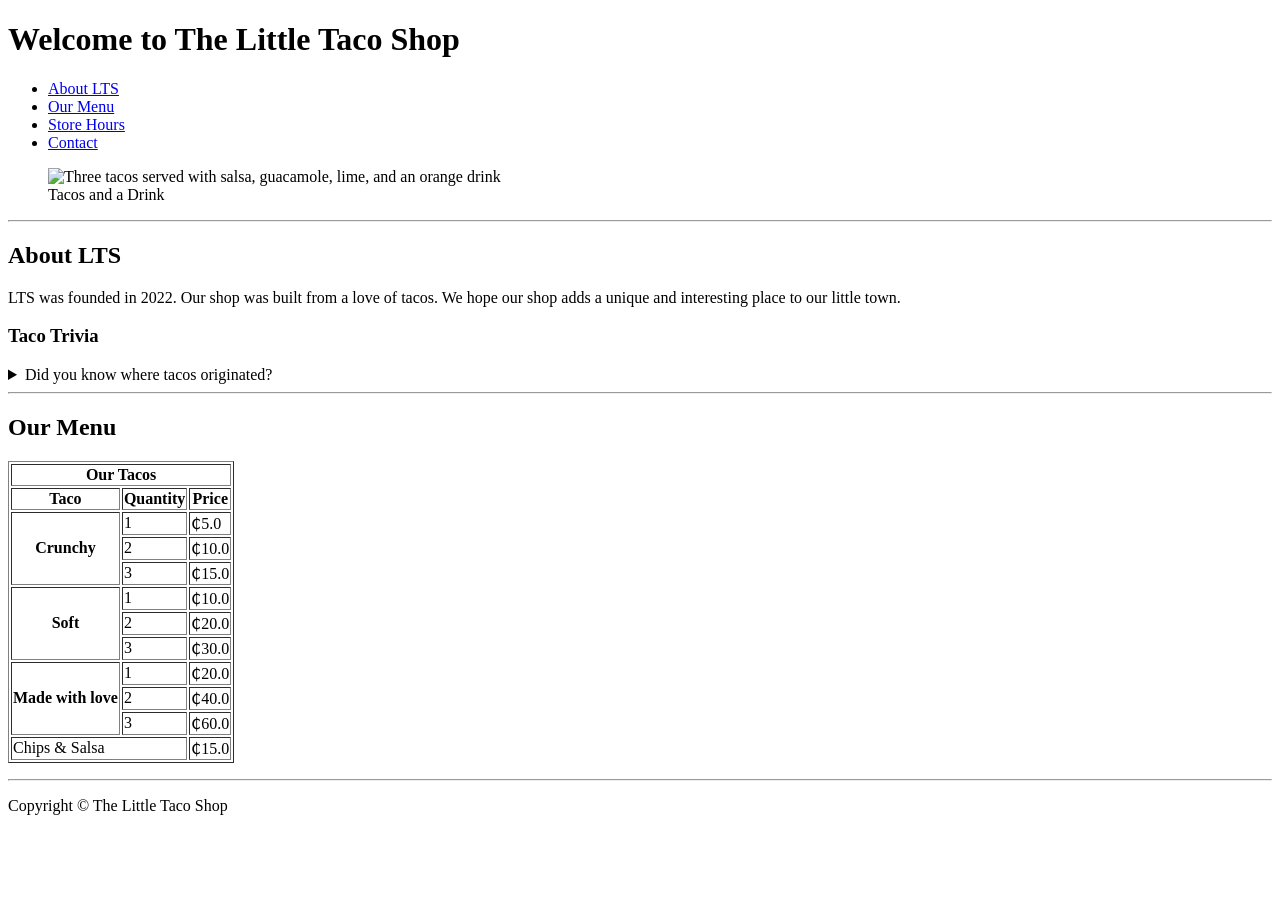
==== index.html @ 772cfa37 "Completed the ESA assignment 1" ====
<!DOCTYPE html>
<html lang="en">
    <head>
        <meta charset="UTF-8">
        <meta name="viewport" content="width=device-width, initial-scale=1.0">
        <title>The Little Taco Shop</title>
        <link rel="stylesheet" href="style.css">
    </head>
    <body>
        <header id="top">
            <h1>Welcome to The Little Taco Shop</h1>
            <nav aria-label="Main navigation">
                <ul>
                    <li><a href="#about">About LTS</a></li>
                    <li><a href="#menu">Our Menu</a></li>
                    <li><a href="hours.html">Store Hours</a></li>
                    <li><a href="contact.html">Contact</a></li>
                </ul>
            </nav>
            <figure>
                <img
                    class="small-image"
                    src="images/home.png"
                    alt="Three tacos served with salsa, guacamole, lime, and an orange drink">
                <figcaption>Tacos and a Drink</figcaption>
            </figure>
        </header>

        <main>
            <hr>
            <section id="about">
                <h2>About LTS</h2>
                <p>
                    LTS was founded in 2022. Our shop was built from a love of
                    tacos. We hope our shop adds a unique and interesting place
                    to our little town.
                </p>
                <h3>Taco Trivia</h3>
                <details>
                    <summary>Did you know where tacos originated?</summary>
                    <p>Tacos originated in Mexico.</p>
                </details>
            </section>

            <hr>
            <section id="menu">
                <h2>Our Menu</h2>
                <table border="1">
                    <thead>
                        <tr>
                            <th colspan="3">Our Tacos</th>
                        </tr>
                        <tr>
                            <th scope="col">Taco</th>
                            <th scope="col">Quantity</th>
                            <th scope="col">Price</th>
                        </tr>
                    </thead>
                    <tbody>
                        <tr>
                            <th scope="rowgroup" rowspan="3">Crunchy</th>
                            <td>1</td>
                            <td>₵5.0</td>
                        </tr>
                        <tr>
                            <td>2</td>
                            <td>₵10.0</td>
                        </tr>
                        <tr>
                            <td>3</td>
                            <td>₵15.0</td>
                        </tr>
                        <tr>
                            <th scope="rowgroup" rowspan="3">Soft</th>
                            <td>1</td>
                            <td>₵10.0</td>
                        </tr>
                        <tr>
                            <td>2</td>
                            <td>₵20.0</td>
                        </tr>
                        <tr>
                            <td>3</td>
                            <td>₵30.0</td>
                        </tr>
                        <tr>
                            <th scope="rowgroup" rowspan="3">Made with love</th>
                            <td>1</td>
                            <td>₵20.0</td>
                        </tr>
                        <tr>
                            <td>2</td>
                            <td>₵40.0</td>
                        </tr>
                        <tr>
                            <td>3</td>
                            <td>₵60.0</td>
                        </tr>
                        <tr>
                            <td colspan="2">Chips &amp; Salsa</td>
                            <td>₵15.0</td>
                        </tr>
                    </tbody>
                </table>
            </section>
        </main>

        <footer>
            <p><a href="#hours"></a></p>
            <hr>                
            <p>Copyright &copy; The Little Taco Shop</p>
        </footer>
    </body>
</html>
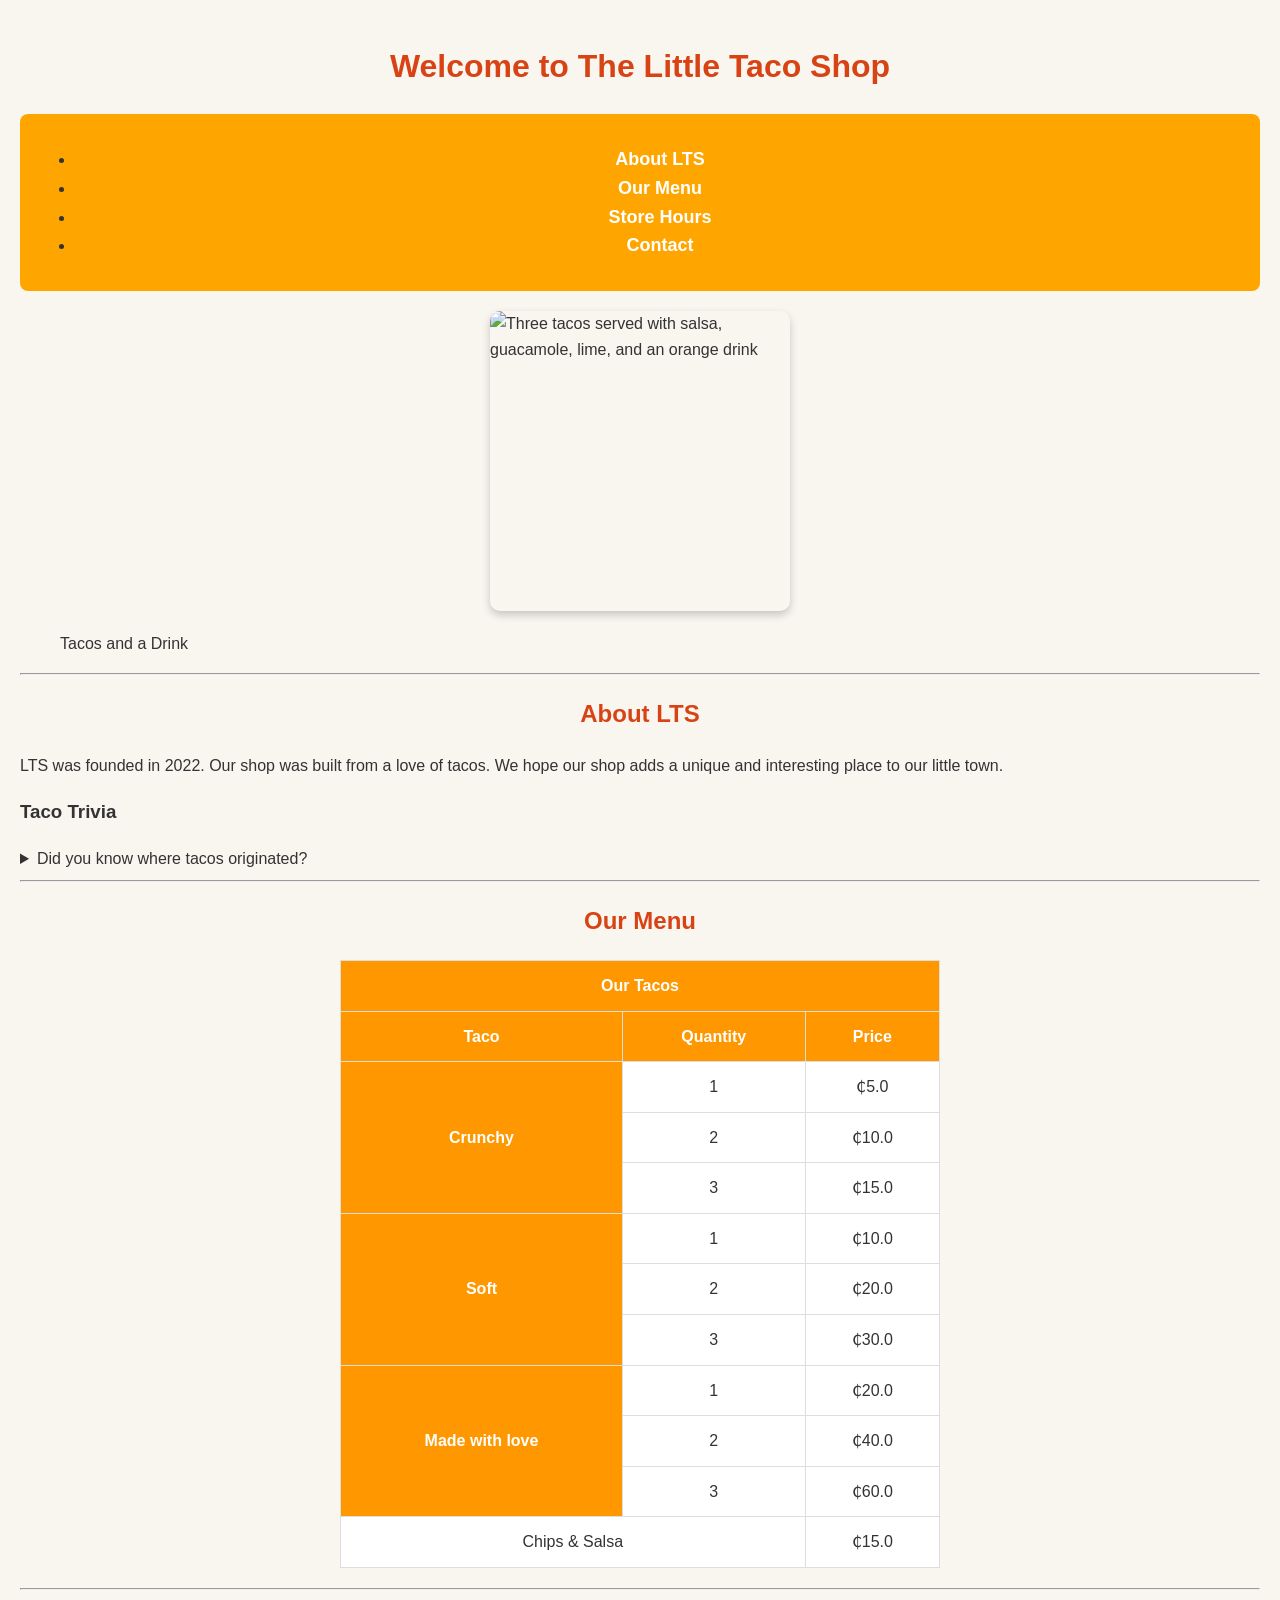
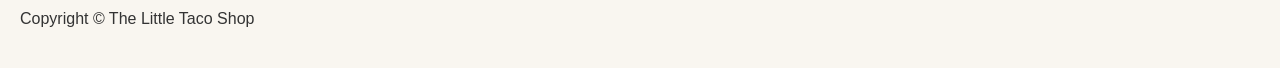
==== commit a48b6e6d: "My ESA ASSIGNMENT" ====
--- a/index.html
+++ b/index.html
@@ -50,7 +50,7 @@
                         <tr>
                             <th colspan="3">Our Tacos</th>
                         </tr>
-                        <tr>
+                        <tr></tr>
                             <th scope="col">Taco</th>
                             <th scope="col">Quantity</th>
                             <th scope="col">Price</th>
--- a/style.css
+++ b/style.css
@@ -0,0 +1,114 @@
+.small-image {
+    width: 300px;
+    height: 300px;
+}
+
+body {
+    font-family: Arial, sans-serif;
+    background-color: #f9f6f0;
+    color: #333;
+    margin: 0;
+    padding: 20px;
+    line-height: 1.6;
+}
+
+
+nav {
+    background-color:orange;
+    padding: 15px;
+    text-align: center;
+    border-radius: 8px;
+}
+
+nav a {
+    color: white;
+    text-decoration: none;
+    font-weight: bold;
+    margin: 0 15px;
+    font-size: 18px;
+}
+
+nav a:hover {
+    text-decoration: underline;
+}
+
+h1, h2 {
+    color: #d84315; 
+    text-align: center;
+}
+
+.small-image {
+    display: block;
+    margin: 20px auto; 
+    max-width: 300px; 
+    width: 100%;
+    border-radius: 10px;
+    box-shadow: 0 4px 8px rgba(0,0,0,0.2);
+}
+
+
+table {
+    width: 100%;
+    max-width: 600px;
+    margin: 20px auto;
+    border-collapse: collapse;
+    background-color: white;
+}
+
+th, td {
+    border: 1px solid #ddd;
+    padding: 12px;
+    text-align: center;
+}
+
+th {
+    background-color: #ff9800;
+    color: white;
+}
+form {
+    max-width: 500px;
+    margin: 0 auto;
+    background: white;
+    padding: 20px;
+    border-radius: 8px;
+    box-shadow: 0 4px 8px rgba(0,0,0,0.1);
+}
+
+fieldset {
+    border: 2px solid:cyan;
+    border-radius: 8px;
+    margin-bottom: 20px;
+    padding: 15px;
+}
+
+legend {
+    font-weight: bold;
+    color: #d84315;
+    padding: 0 10px;
+}
+
+input[type="text"],
+input[type="email"],
+textarea {
+    width: 100%;
+    padding: 10px;
+    margin-top: 5px;
+    border: 1px solid #ccc;
+    border-radius: 4px;
+    box-sizing: border-box; 
+}
+
+button {
+    background-color: #d84315;
+    color: white;
+    border: none;
+    padding: 12px 20px;
+    font-size: 16px;
+    border-radius: 5px;
+    cursor: pointer;
+    width: 100%;
+}
+
+button:hover {
+    background-color: #bf360c;
+}
